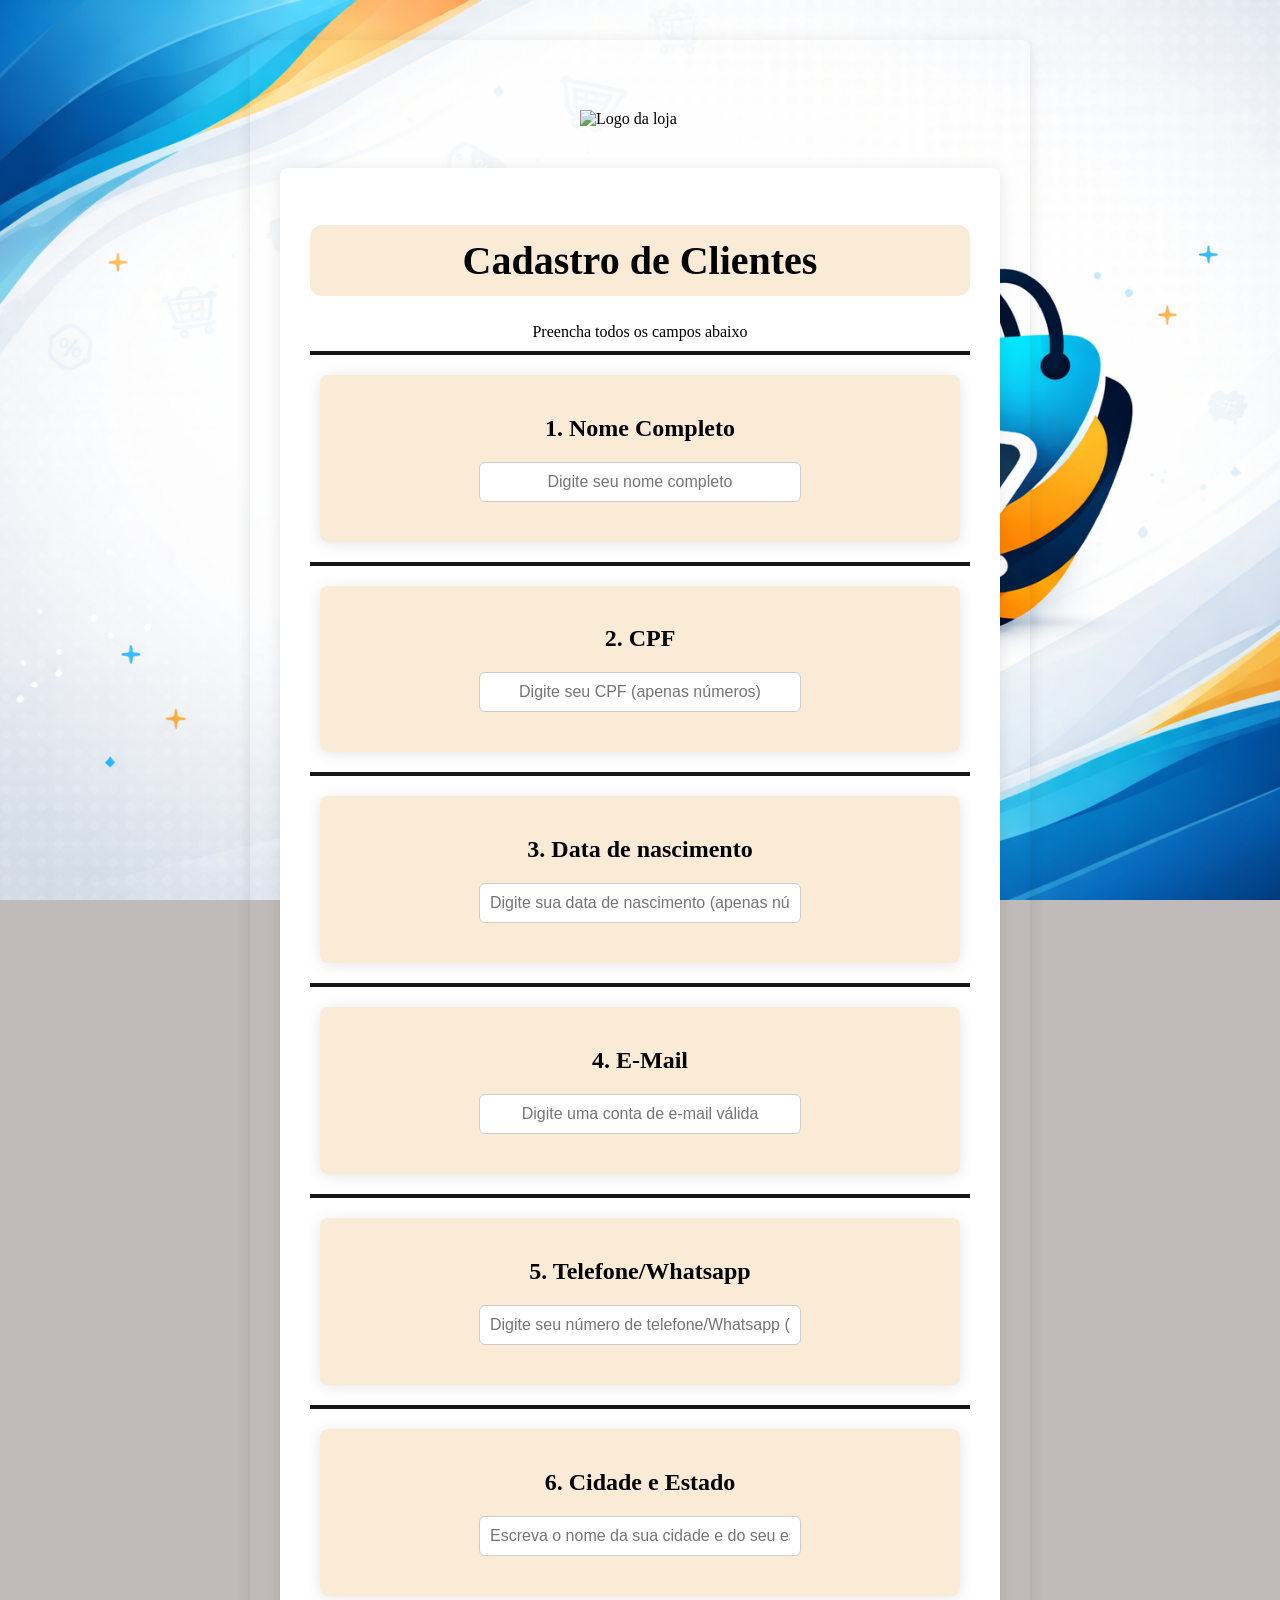
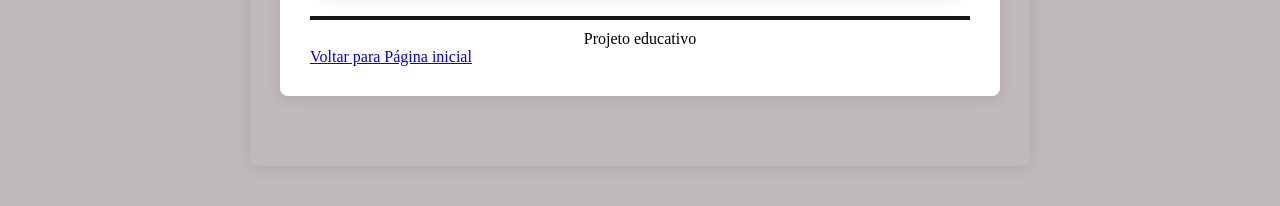
==== Cliente/cliente.html @ 45fa4ba9 "Feat: cria sistema de cadastro" ====
<!DOCTYPE html>
<html lang="pt-BR">

<head>
    <meta charset="UTF-8">
    <meta name="viewport" content="width='device-width', initial-scale=1.0">
    <link rel="Stylesheet" href="cliente.css">
    <title>Cadasto de Produtos</title>
</head>


<header>
    <img src="images/logo.png" alt="Logo da loja" class="logo">
</header>

<body>

    <div class="pai">

        <h1> Cadastro de Clientes </h1>

        <span> Preencha todos os campos abaixo </span>
        <hr>

        <nav class="caixa">
            <h2> 1. Nome Completo </h2>
            <input placeholder="Digite seu nome completo" />
        </nav>
        <hr>

        <nav class="caixa">
            <h2> 2. CPF </h2>
            <input placeholder="Digite seu CPF (apenas números)" />
        </nav>
        <hr>

        <nav class="caixa">
            <h2> 3. Data de nascimento </h2>
            <input placeholder="Digite sua data de nascimento (apenas números)" />
        </nav>
        <hr>

        <nav class="caixa">
            <h2> 4. E-Mail </h2>
            <input placeholder="Digite uma conta de e-mail válida" />
        </nav>
        <hr>

        <nav class="caixa">
            <h2> 5. Telefone/Whatsapp </h2>
            <input placeholder="Digite seu número de telefone/Whatsapp (apenas números)" />
        </nav>
        <hr>

        <nav class="caixa">
            <h2> 6. Cidade e Estado </h2>
            <input placeholder="Escreva o nome da sua cidade e do seu estado" />
        </nav>
        <hr>


        <span> Projeto educativo </span>
        <a href="../index.html">Voltar para Página inicial </a>

    </div>


</body>

</html>
---- Cliente/cliente.css ----
h1{
    padding: 12px;
    font-weight: bolder;
    text-align: center;
    background-color: antiquewhite;
    border-radius: 12px;
    font-size: 2.5rem;
}

body{
    max-width: 720px; /* Largura ideal para leitura */
    margin: 40px auto; /* Centraliza o post */
    padding: 30px;
    background: rgb(192, 186, 187); /* Fundo branco para o texto */
    border-radius: 8px; /* Cantos arredondados */
    box-shadow: 0 2px 15px rgba(0,0,0,0.1); /* Sombra leve */
    text-align: justify;
    background-image: url("Images/background.png");
    background-size: cover;
    background-position: center;
    background-attachment: fixed;
}

header{
    display: flex;
    justify-content: center;
    align-items: center;
    margin-top: 20px;
}

.logo{
    width: 120px;
    display: flex;
    align-items: center;
    margin-top: 20px;
}

h2{
    text-align: center;
    margin-bottom: 5px;
}

p{
    font-family: 'Helvetica Neue', Helvetica, Arial, sans-serif;
    font-size: 16px;
    line-height: 1.6;
    color: #333;
    text-align: center;
    margin-top: 5px;
}




span{
    display: flex;
    justify-content: center;
    margin-top: 5px;
}


.pai{
    max-width: 720px; /* Largura ideal para leitura */
    margin: 40px auto; /* Centraliza */
    padding: 30px;
    background: white; /* Fundo do box */
    border-radius: 8px;
    box-shadow: 0 2px 15px rgba(0,0,0,0.1);
    text-align: justify;
}

.caixa{
    width: 600px;
    margin: 20px auto;
    padding: 20px;

    background-color: antiquewhite;
    border-radius: 8px;
    box-shadow: 0 2px 15px rgba(0,0,0,0.1);

    text-align: center;
}


hr{
    border: 2px solid rgb(22, 22, 22);
    margin: 10px 0;
}

nav a{
    text-decoration: none;
    color: #333;
    font-weight: bold;
    margin: 0 20px;
    display: flex;
    justify-content: center;
    align-items: center;
    margin-bottom: 5px;
    font-size: larger;
}

input{
    display: block;
    margin: 20px auto;   /* centraliza */
    padding: 10px;
    width: 300px;
    
    border: 1px solid #ccc;
    border-radius: 6px;
    
    font-size: 16px;
    text-align: center;
}
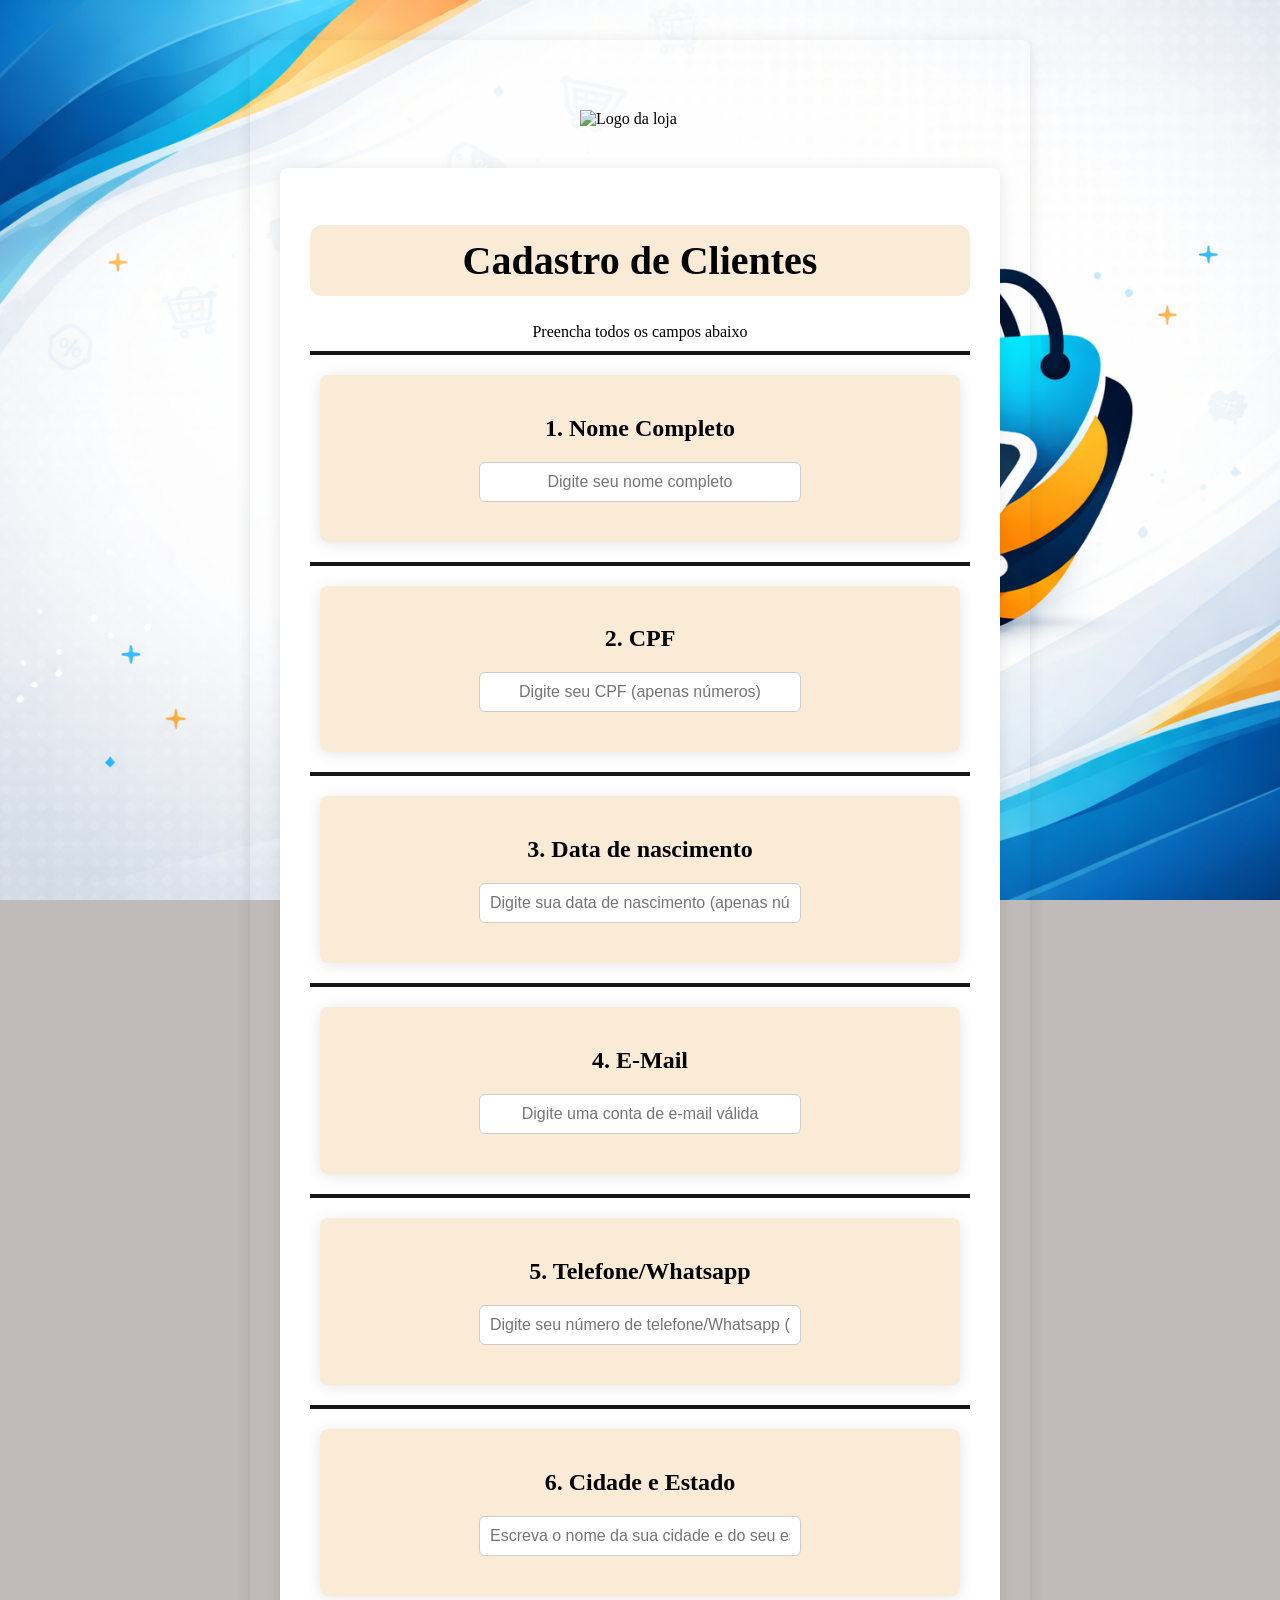
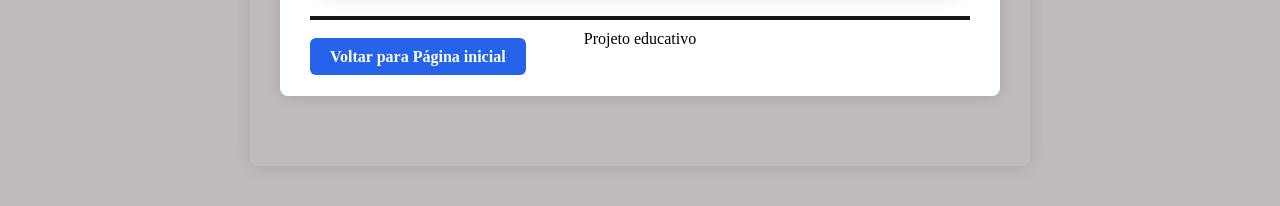
==== commit 8657d81d: "Atualização do website" ====
--- a/Cliente/cliente.html
+++ b/Cliente/cliente.html
@@ -60,7 +60,7 @@
 
 
         <span> Projeto educativo </span>
-        <a href="../index.html">Voltar para Página inicial </a>
+         <a href="../index.html" class="botao-voltar">Voltar para Página inicial</a>
 
     </div>
 
--- a/Cliente/cliente.css
+++ b/Cliente/cliente.css
@@ -110,4 +110,13 @@
     
     font-size: 16px;
     text-align: center;
+}
+
+.botao-voltar{
+    background-color: #2563eb;
+    color: white;
+    padding: 10px 20px;
+    text-decoration: none;
+    border-radius: 6px;
+    font-weight: bold;
 }
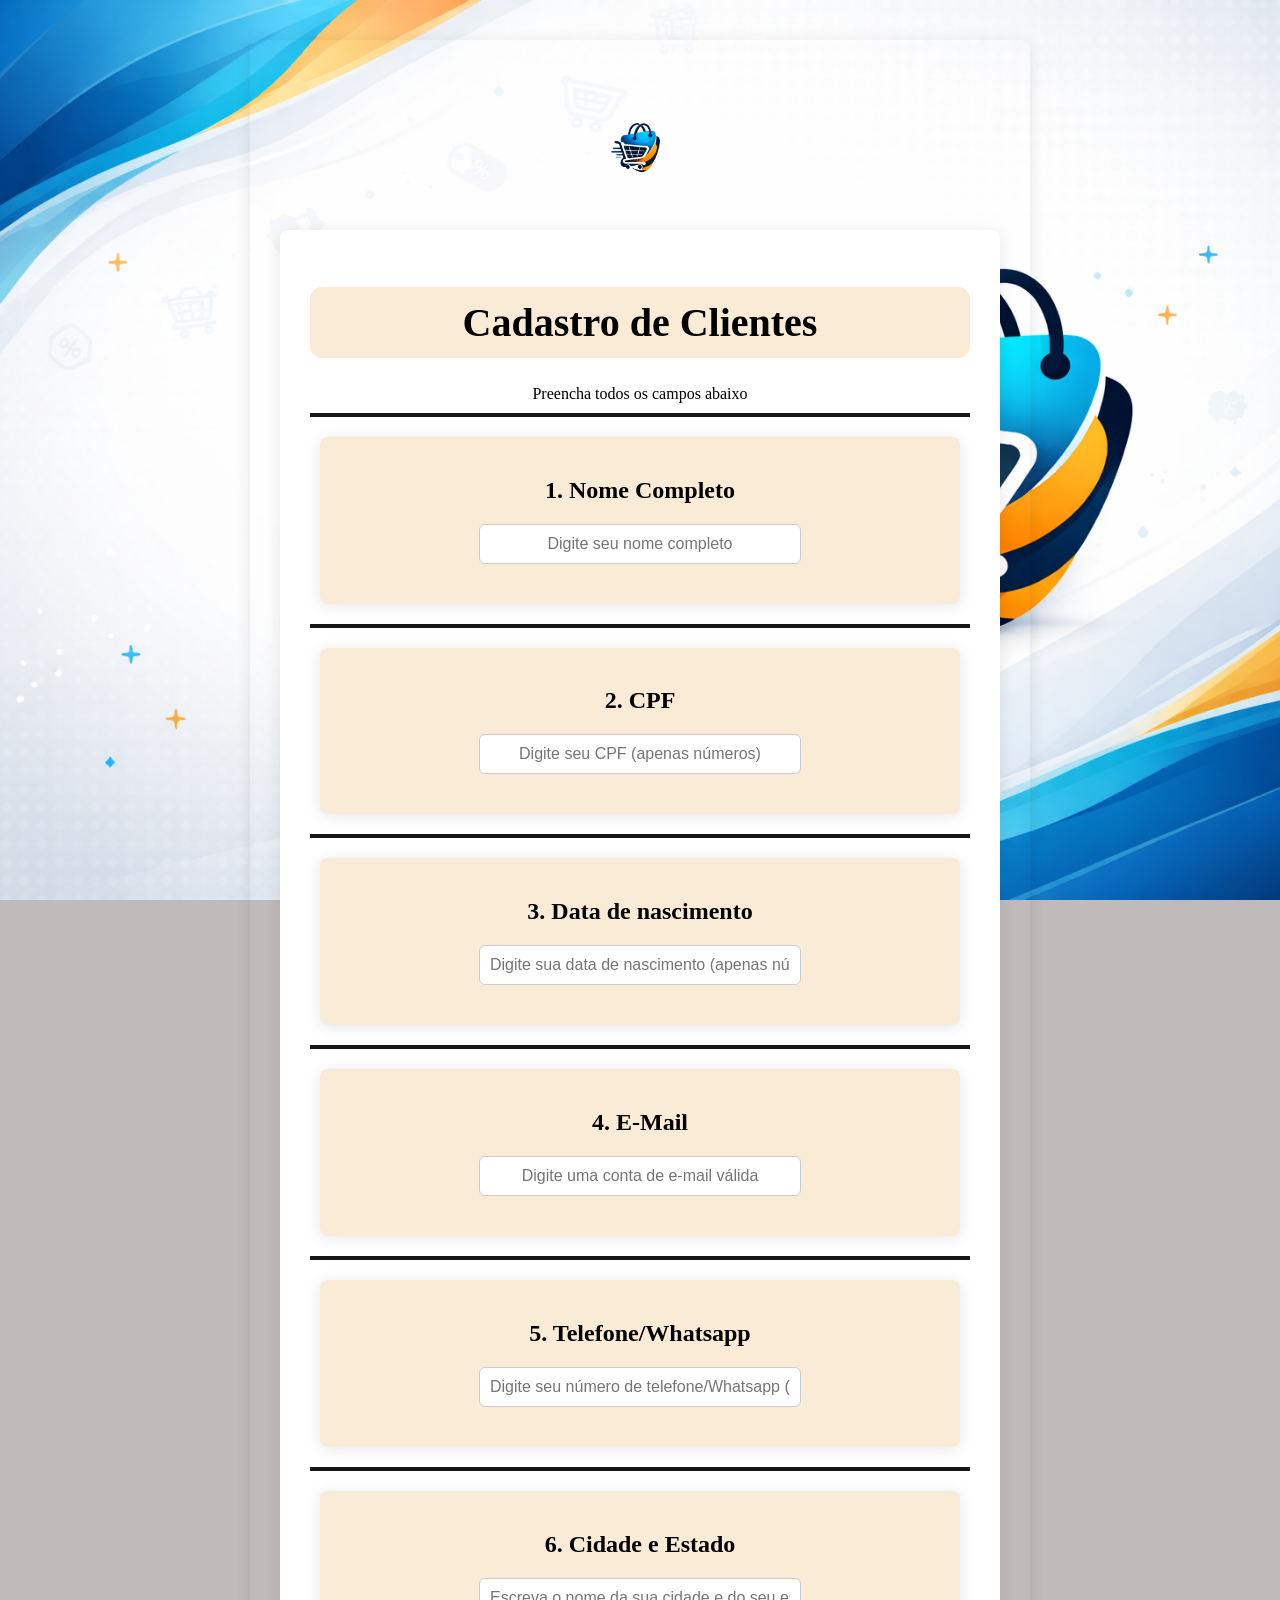
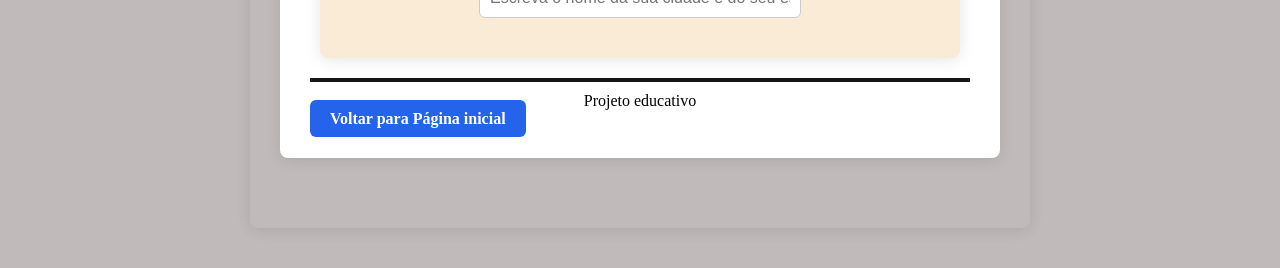
==== commit 542d5594: "Atualiza layout e formulários" ====
--- a/Cliente/cliente.html
+++ b/Cliente/cliente.html
@@ -10,7 +10,7 @@
 
 
 <header>
-    <img src="images/logo.png" alt="Logo da loja" class="logo">
+    <img src="Images/logo.png" alt="Logo da loja" class="logo">
 </header>
 
 <body>
